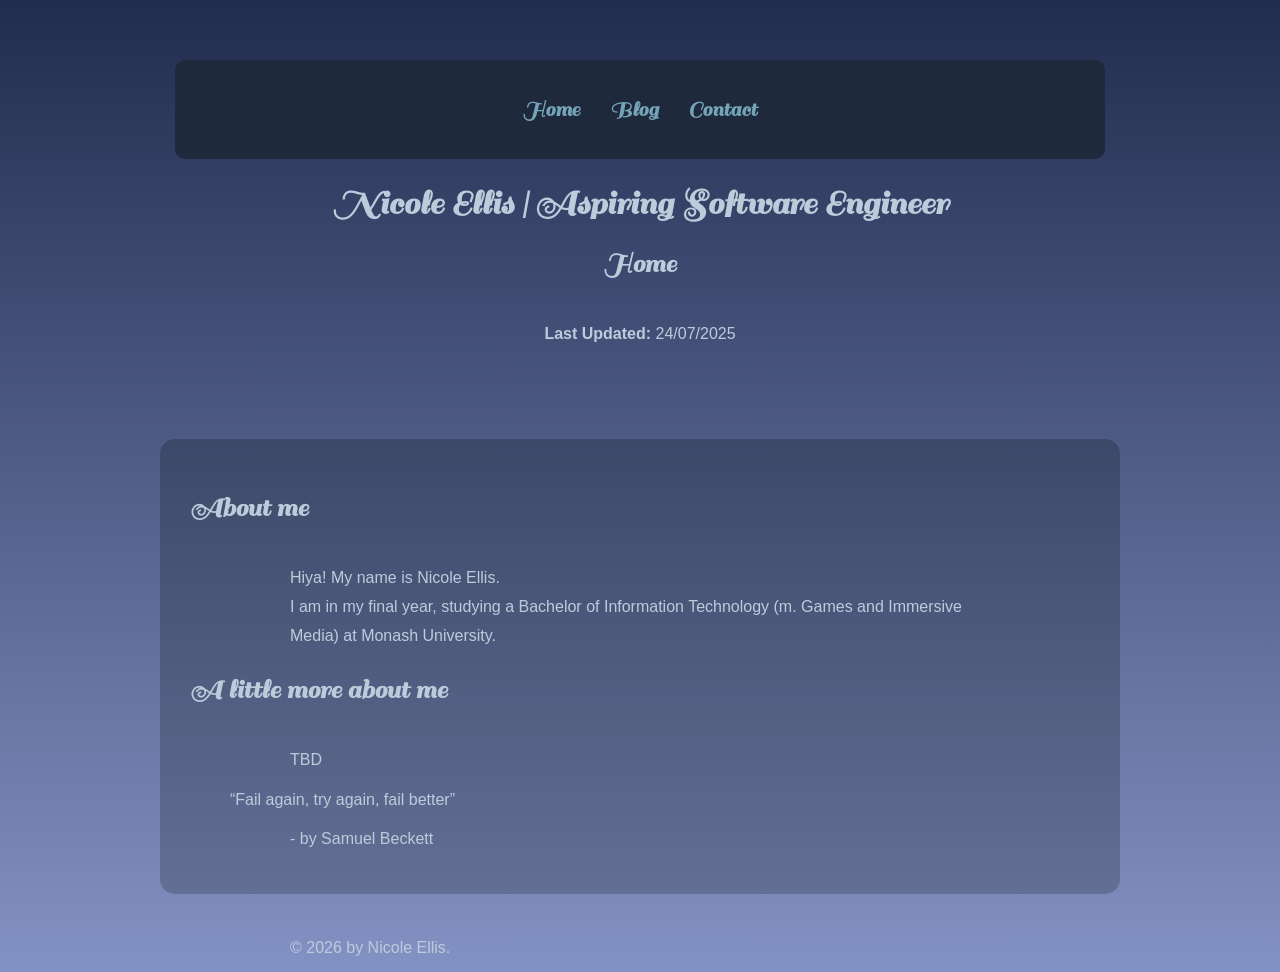
==== index.html @ 8e7d0d91 "Added new fonts and styling" ====
<!DOCTYPE html>
<html lang="en">
<head>
   <meta charset="utf-8">
   <meta name="viewport" 
         content="width=device-width, initial-scale=1.0">
   <title>Nicole Ellis | Aspiring Software Engineer</title>

   <link rel="stylesheet" href="style.css">
</head>
<body>
   <!--- GLOBAL HEADER -->
   <header>
      <nav>
         <ul>
            <li><a href="index.html">Home</a></li>
            <li><a href="blog.html">Blog</a></li>
            <li><a href="contact.html">Contact</a></li>
         </ul>
      </nav>
      <hgroup>
         <h1>Nicole Ellis | Aspiring Software Engineer</h1>
         <h2>Home</h2>
         <p><b>Last Updated:</b>&nbsp<time datetime=2025-07-24>24/07/2025</time></p>
      </hgroup>
   </header>

   <!--- MAIN -->
   <main class="container">
      <h2>About me</h2>
      <p>
         Hiya! My name is Nicole Ellis. </br> 
         
         I am in my final year, studying a Bachelor of Information Technology (m. Games and Immersive Media) at Monash University.
      </p>

      <h2>A little more about me</h2>
      <p>
         TBD
      </p>
   
      <blockquote>
         <q>Fail again, try again, fail better</q>
      </blockquote>
         <p>- by Samuel Beckett</p>
   </main>

      <!--- GLOBAL FOOTER -->
      <footer>
         <p>© 2026 by Nicole Ellis.</p>
      </footer>
   
</body>
</html>
---- style.css ----
/* ========================
   FONTS
======================== */
    @font-face {
        font-family: 'Sail';
        src: url('fonts/Sail-Regular.otf');
    }

/* ========================
   BASIC STYLING
======================== */
    body {
        margin: 0;
        font-family: 'Arial', sans-serif;
        background: linear-gradient(180deg,#212c4e, #8392c4);
        color: #bdccdb;
    }

    h1, h2, nav {
        font-family: 'Sail', sans-serif;
    }
  
/* ========================
   NAVIGATION
======================== */
  nav {
    font-size: 22px;
    background-color: #1e293b;
    padding: 15px;
    border-radius: 10px;
    margin: 20px auto;
    max-width: 900px;
  }
  
  nav ul {
    list-style: none;
    display: flex;
    gap: 30px;
    justify-content: center;
    padding: 0;
  }
  
  nav a {
    text-decoration: none;
    color: #75a4b8;
    transition: 0.3s;
    font-weight: bold;
  }
  
  nav a:hover {
    color: #fcb7f8;
  }
  
/* ========================
   HEADER
======================== */
  header {
    text-align: center;
    padding: 40px 20px;
  }
  
  h1 {
    font-size: 36px;
    margin-bottom: 10px;
  }

  h2 {
    font-size: 28px;
    margin-bottom: 40px;
  }

  h3 {
    font-size: 22px;
    margin-bottom: 25px;
  }
  
/* ========================
   MAIN CONTENT
======================== */
  main {
    max-width: 800px;
    margin: auto;
    padding: 20px;
  }

  p {
    line-height: 1.8;
    max-width: 700px;
    margin: 10px auto;
  }

  .container {
    background-color: rgba(0, 0, 0, 0.2);
    padding: 30px;
    border-radius: 15px;
    max-width: 900px;
    margin: 40px auto;
  }

  section {
    margin-bottom: 50px
  }
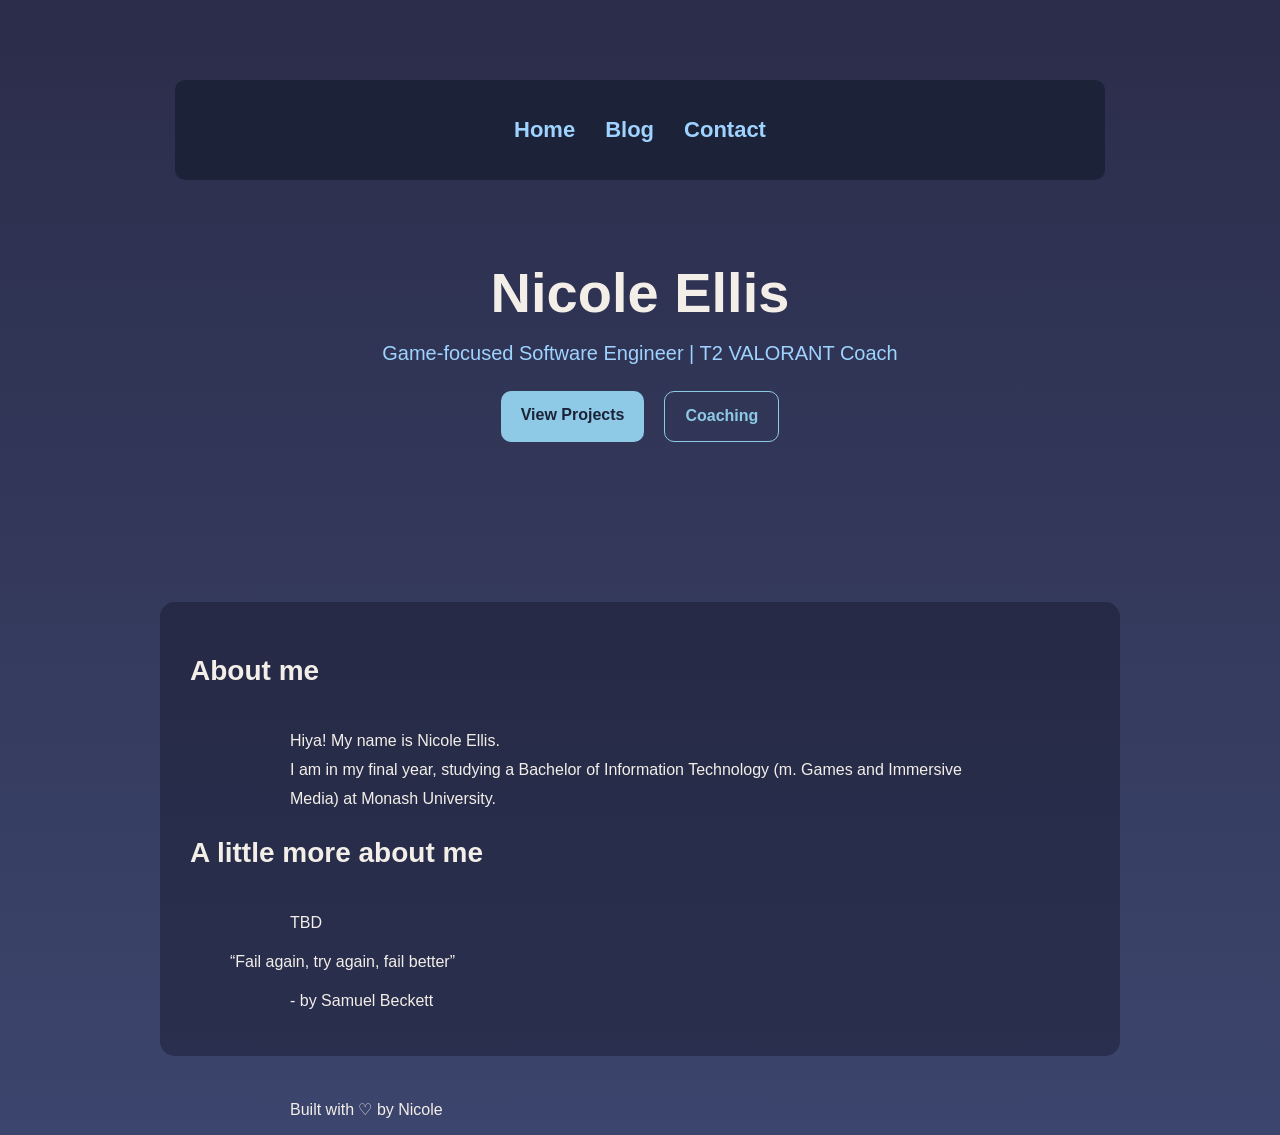
==== commit eee3da0c: "Changed fonts and colours and footer" ====
--- a/index.html
+++ b/index.html
@@ -11,6 +11,7 @@
 <body>
    <!--- GLOBAL HEADER -->
    <header>
+
       <nav>
          <ul>
             <li><a href="index.html">Home</a></li>
@@ -18,11 +19,21 @@
             <li><a href="contact.html">Contact</a></li>
          </ul>
       </nav>
-      <hgroup>
-         <h1>Nicole Ellis | Aspiring Software Engineer</h1>
-         <h2>Home</h2>
-         <p><b>Last Updated:</b>&nbsp<time datetime=2025-07-24>24/07/2025</time></p>
-      </hgroup>
+
+      <section class="hero">
+         <h1>Nicole Ellis</h1>
+
+         <p class="subtitle">
+            Game-focused Software Engineer | T2 VALORANT Coach
+         </p>
+
+         <p class="hero-buttons">
+            <a href="#projects" class="btn">View Projects</a>
+            <a href="#coaching" class="btn secondary">Coaching</a>
+         </div>
+         </p>
+      </section>
+
    </header>
 
    <!--- MAIN -->
@@ -43,11 +54,13 @@
          <q>Fail again, try again, fail better</q>
       </blockquote>
          <p>- by Samuel Beckett</p>
+
+      <div class="player"></div>
    </main>
 
       <!--- GLOBAL FOOTER -->
       <footer>
-         <p>© 2026 by Nicole Ellis.</p>
+         <p>Built with ♡ by Nicole</p>
       </footer>
    
 </body>
--- a/style.css
+++ b/style.css
@@ -6,29 +6,54 @@
         src: url('fonts/Sail-Regular.otf');
     }
 
+    @font-face {
+        font-family: 'Pigeon';
+        src: url('fonts/Pigeon.otf');
+    }
+
+    @font-face {
+        font-family: 'Justus-Oldstyle';
+        src: url('fonts/Justus-Oldstyle.ttf');
+    }
+
+    @font-face {
+        font-family: 'Niconne-Regular';
+        src: url('fonts/Niconne-Regular.ttf');
+    }
+
+      @font-face {
+      font-family: 'Flaviotte';
+      src: url('fonts/Flaviotte.ttf');
+    }
+
 /* ========================
    BASIC STYLING
 ======================== */
     body {
         margin: 0;
-        font-family: 'Arial', sans-serif;
-        background: linear-gradient(180deg,#212c4e, #8392c4);
-        color: #bdccdb;
-    }
-
-    h1, h2, nav {
-        font-family: 'Sail', sans-serif;
-    }
+        font-family: 'Justus-Oldstyle', sans-serif;
+        background: linear-gradient(180deg, #2b2d4a 0%, #3c456d 100%);
+        color: #f3eee8;   
+    }
+
+    h1, h3, nav {
+        font-family: 'Flaviotte', sans-serif;
+        color: #f3eee8;
+    }
+
+    section h2 {
+  color: #ffddb0;
+    } 
   
 /* ========================
    NAVIGATION
 ======================== */
   nav {
     font-size: 22px;
-    background-color: #1e293b;
+    background-color: #1c2238;
     padding: 15px;
     border-radius: 10px;
-    margin: 20px auto;
+    margin: 40px auto;
     max-width: 900px;
   }
   
@@ -42,13 +67,13 @@
   
   nav a {
     text-decoration: none;
-    color: #75a4b8;
-    transition: 0.3s;
+    color: #9fd3ff;
+    transition: color 0.3s ease;
     font-weight: bold;
   }
   
   nav a:hover {
-    color: #fcb7f8;
+    color: #d89a5b;
   }
   
 /* ========================
@@ -90,7 +115,7 @@
   }
 
   .container {
-    background-color: rgba(0, 0, 0, 0.2);
+    background-color: rgba(20, 24, 43, 0.45);
     padding: 30px;
     border-radius: 15px;
     max-width: 900px;
@@ -99,4 +124,120 @@
 
   section {
     margin-bottom: 50px
-  }+  }
+
+/* ========================
+   ANIMATION
+======================== */
+.player {
+  position: fixed;
+  bottom: 20px;
+  left: 20px;
+  width: 64px;
+  height: 128px;
+
+  background-image: url("images/pixilart-sprite_4.png");
+  background-repeat: no-repeat;
+  background-position: 0 0;
+  background-size: 384px 128px;
+
+  image-rendering: pixelated;
+  z-index: 10;
+
+  animation: walk 0.8s steps(6) infinite;
+}
+
+@keyframes walk {
+  from {
+    background-position: 0 0;
+  }
+  to {
+    background-position: -384px 0;
+  }
+}
+
+
+.player {
+  animation:
+    walk 0.8s steps(6) infinite,
+    move 10s linear infinite;
+}
+
+@keyframes move {
+  0% { left: 0%; }
+  100% { left: 100%; }
+}
+
+@keyframes move {
+  0% {
+    left: 0%;
+    transform: scaleX(1);
+  }
+  50% {
+    left: 80%;
+    transform: scaleX(1);
+  }
+  51% {
+    transform: scaleX(-1);
+  }
+  100% {
+    left: 0%;
+    transform: scaleX(-1);
+  }
+}
+
+/* ========================
+   BUTTONS
+======================== */
+
+.hero {
+  text-align: center;
+  margin-top: 80px;
+  margin-bottom: 80px;
+  padding: 0 20px;
+}
+
+.hero h1 {
+  font-size: 56px;
+  margin-bottom: 10px;
+}
+
+.subtitle {
+  font-size: 20px;
+  color: #9fd3ff;
+  margin-bottom: 20px;
+}
+
+.description {
+  max-width: 600px;
+  margin: 0 auto 30px;
+  color: #c9d1e6;
+  line-height: 1.6;
+}
+
+.hero-buttons {
+  display: flex;
+  justify-content: center;
+  gap: 20px;
+}
+
+.btn {
+  padding: 10px 20px;
+  border-radius: 10px;
+  background-color: #8ecae6;
+  color: #1c2238;
+  text-decoration: none;
+  font-weight: bold;
+  transition: transform 0.2s ease, background-color 0.2s ease;
+}
+
+.btn:hover {
+  transform: translateY(-2px);
+  background-color: #d89a5b;
+}
+
+.btn.secondary {
+  background-color: transparent;
+  border: 1px solid #8ecae6;
+  color: #8ecae6;
+}
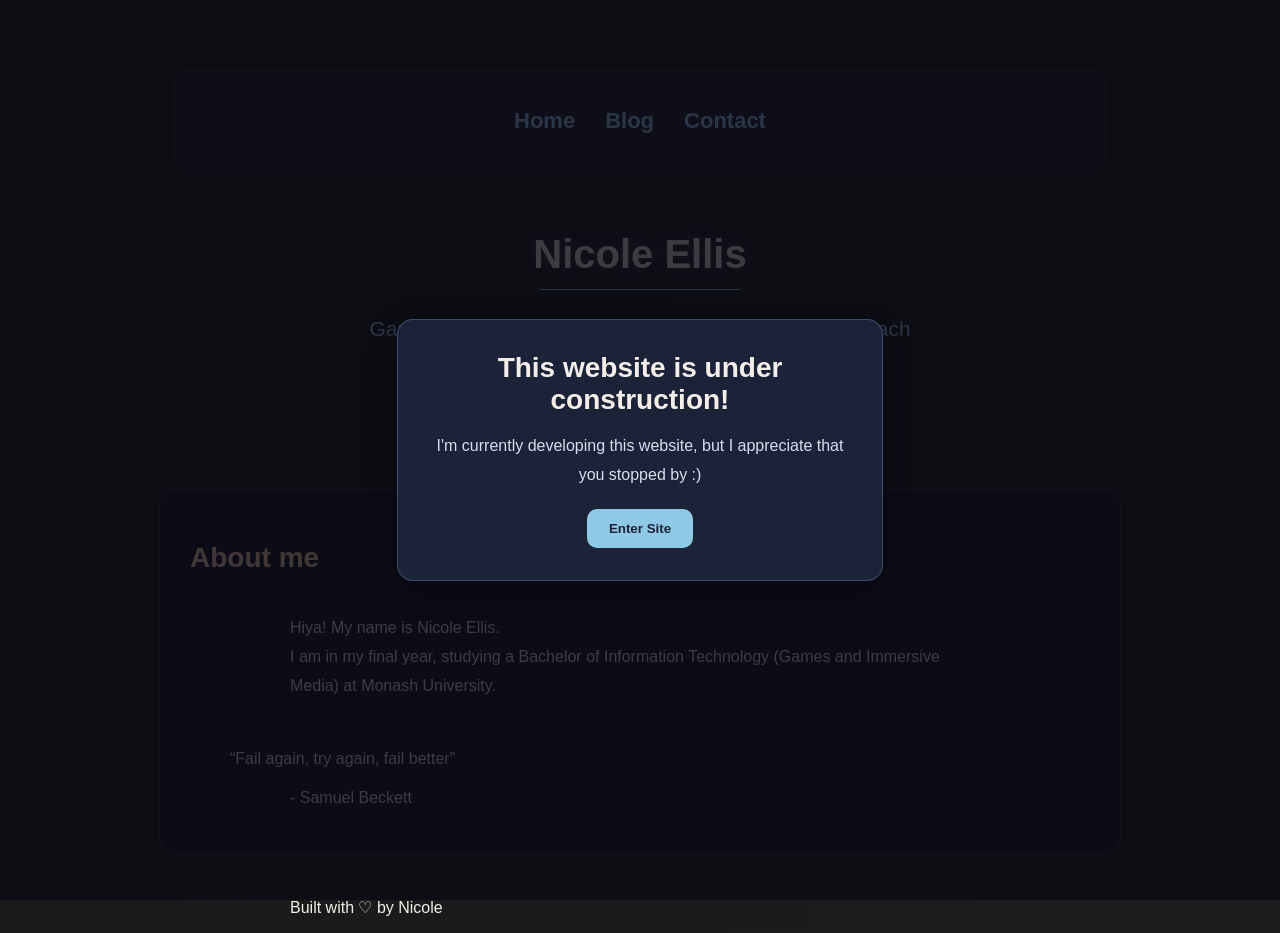
==== commit 32b4494e: "Added under construction button and improved colour scheme and some UI elements" ====
--- a/index.html
+++ b/index.html
@@ -2,16 +2,12 @@
 <html lang="en">
 <head>
    <meta charset="utf-8">
-   <meta name="viewport" 
-         content="width=device-width, initial-scale=1.0">
+   <meta name="viewport" content="width=device-width, initial-scale=1.0">
    <title>Nicole Ellis | Aspiring Software Engineer</title>
-
    <link rel="stylesheet" href="style.css">
 </head>
 <body>
-   <!--- GLOBAL HEADER -->
    <header>
-
       <nav>
          <ul>
             <li><a href="index.html">Home</a></li>
@@ -20,48 +16,50 @@
          </ul>
       </nav>
 
+      <div id="construction-modal" class="modal">
+         <div class="modal-content">
+            <h2>This website is under construction!</h2>
+            <p>I'm currently developing this website, but I appreciate that you stopped by :)</p>
+            <button id="close-modal">Enter Site</button>
+         </div>
+      </div>
+
       <section class="hero">
          <h1>Nicole Ellis</h1>
+         <div class="hero-line"></div>
 
          <p class="subtitle">
             Game-focused Software Engineer | T2 VALORANT Coach
          </p>
 
-         <p class="hero-buttons">
-            <a href="#projects" class="btn">View Projects</a>
-            <a href="#coaching" class="btn secondary">Coaching</a>
-         </div>
+<!--        <div class="hero-buttons">
+            <a href="#projects" class="btn btn-primary">View Projects</a>
+            <a href="#coaching" class="btn btn-secondary">Coaching</a>
+         </div> -->
+      </section>
+   </header>
+
+   <main class="container">
+      <section id="about">
+         <h2>About me</h2>
+         <p>
+            Hiya! My name is Nicole Ellis.<br>
+            I am in my final year, studying a Bachelor of Information Technology
+            (Games and Immersive Media) at Monash University.
          </p>
       </section>
-
-   </header>
-
-   <!--- MAIN -->
-   <main class="container">
-      <h2>About me</h2>
-      <p>
-         Hiya! My name is Nicole Ellis. </br> 
-         
-         I am in my final year, studying a Bachelor of Information Technology (m. Games and Immersive Media) at Monash University.
-      </p>
-
-      <h2>A little more about me</h2>
-      <p>
-         TBD
-      </p>
-   
       <blockquote>
          <q>Fail again, try again, fail better</q>
       </blockquote>
-         <p>- by Samuel Beckett</p>
+      <p>- Samuel Beckett</p>
 
       <div class="player"></div>
    </main>
 
-      <!--- GLOBAL FOOTER -->
-      <footer>
-         <p>Built with ♡ by Nicole</p>
-      </footer>
-   
+   <footer>
+      <p>Built with ♡ by Nicole</p>
+   </footer>
+
+   <script src="script.js"></script>
 </body>
 </html>
--- a/style.css
+++ b/style.css
@@ -29,11 +29,19 @@
 /* ========================
    BASIC STYLING
 ======================== */
-    body {
-        margin: 0;
-        font-family: 'Justus-Oldstyle', sans-serif;
-        background: linear-gradient(180deg, #2b2d4a 0%, #3c456d 100%);
-        color: #f3eee8;   
+  body {
+    margin: 0;
+    font-family: 'Justus-Oldstyle', sans-serif;
+    background: linear-gradient(270deg, #0e0d0d, #1d1e1f, #1a1a1b);
+    background-size: 400% 400%;
+    animation: gradientShift 12s ease infinite;
+    color: #f3eee8;
+    }
+
+  @keyframes gradientShift {
+    0% { background-position: 0% 50%; }
+    50% { background-position: 100% 50%; }
+    100% { background-position: 0% 50%; } 
     }
 
     h1, h3, nav {
@@ -50,12 +58,14 @@
 ======================== */
   nav {
     font-size: 22px;
-    background-color: #1c2238;
+    background-color: rgba(28, 34, 56, 0.7);
     padding: 15px;
-    border-radius: 10px;
-    margin: 40px auto;
+    border-radius: 12px;
+    margin: 30px auto;
     max-width: 900px;
-  }
+    backdrop-filter: blur(6px);
+    border: 1px solid rgba(159, 211, 255, 0.1);
+    }
   
   nav ul {
     list-style: none;
@@ -192,52 +202,136 @@
 
 .hero {
   text-align: center;
-  margin-top: 80px;
-  margin-bottom: 80px;
+  margin-top: 60px;
+  margin-bottom: 60px;
   padding: 0 20px;
 }
 
 .hero h1 {
-  font-size: 56px;
+  font-size: 40px;
+  margin-bottom: 12px;
+  text-shadow: 0 0 20px rgba(159, 211, 255, 0.25);
+}
+
+.hero-line {
+  width: 200px;
+  height: 1px;
+  background: #9fd3ff;
+  margin: 12px auto 20px;
+  border-radius: 2px;
+}
+
+.container {
+  background-color: rgba(20, 24, 43, 0.6);
+  backdrop-filter: blur(6px);
+  padding: 30px;
+  border-radius: 16px;
+  max-width: 900px;
+  margin: 40px auto;
+  border: 1px solid rgba(159, 211, 255, 0.15);
+}
+
+.subtitle {
+  font-size: 21px;
+  color: #9fd3ff;
   margin-bottom: 10px;
 }
 
-.subtitle {
-  font-size: 20px;
-  color: #9fd3ff;
-  margin-bottom: 20px;
-}
-
-.description {
-  max-width: 600px;
-  margin: 0 auto 30px;
-  color: #c9d1e6;
-  line-height: 1.6;
-}
-
-.hero-buttons {
-  display: flex;
+.btn {
+  display: inline-flex;
   justify-content: center;
-  gap: 20px;
-}
-
-.btn {
-  padding: 10px 20px;
+  align-items: center;
+  min-width: 160px;
+  height: 48px;
+  padding: 0 24px;
   border-radius: 10px;
+  text-decoration: none;
+  font-weight: bold;
+  transition: transform 0.15s ease, box-shadow 0.15s ease;
+  box-sizing: border-box;
+}
+
+.btn-primary {
   background-color: #8ecae6;
   color: #1c2238;
-  text-decoration: none;
-  font-weight: bold;
-  transition: transform 0.2s ease, background-color 0.2s ease;
-}
-
-.btn:hover {
+  border: 1px solid #8ecae6;
+}
+
+.btn-primary:hover {
   transform: translateY(-2px);
   background-color: #d89a5b;
-}
-
-.btn.secondary {
+  border-color: #d89a5b;
+  color: #1c2238;
+}
+
+.btn-secondary {
   background-color: transparent;
   border: 1px solid #8ecae6;
   color: #8ecae6;
+}
+
+.btn-secondary:hover {
+  transform: translateY(-2px);
+  background-color: #8ecae6;
+  color: #1c2238;
+}
+
+.btn:hover {
+  transform: translateY(-3px) scale(1.02);
+  box-shadow: 0 8px 20px rgba(0, 0, 0, 0.35);
+}
+
+/* ========================
+   MODAL
+======================== */
+.modal {
+  position: fixed;
+  top: 0;
+  left: 0;
+  width: 100%;
+  height: 100%;
+  background: rgba(10, 10, 18, 0.78);
+  display: flex;
+  justify-content: center;
+  align-items: center;
+  z-index: 999;
+}
+
+.modal-content {
+  background: #1c2238;
+  color: #f3eee8;
+  padding: 32px;
+  border-radius: 16px;
+  width: 90%;
+  max-width: 420px;
+  text-align: center;
+  box-shadow: 0 12px 30px rgba(0, 0, 0, 0.35);
+  border: 1px solid rgba(159, 211, 255, 0.25);
+}
+
+.modal-content h2 {
+  margin-top: 0;
+  margin-bottom: 16px;
+  color: #f3eee8;
+}
+
+.modal-content p {
+  margin-bottom: 20px;
+  color: #d7deee;
+}
+
+.modal-content button {
+  background-color: #8ecae6;
+  color: #1c2238;
+  border: none;
+  border-radius: 10px;
+  padding: 12px 22px;
+  font-weight: bold;
+  cursor: pointer;
+  transition: transform 0.2s ease, background-color 0.2s ease;
+}
+
+.modal-content button:hover {
+  transform: translateY(-2px);
+  background-color: #d89a5b;
 }
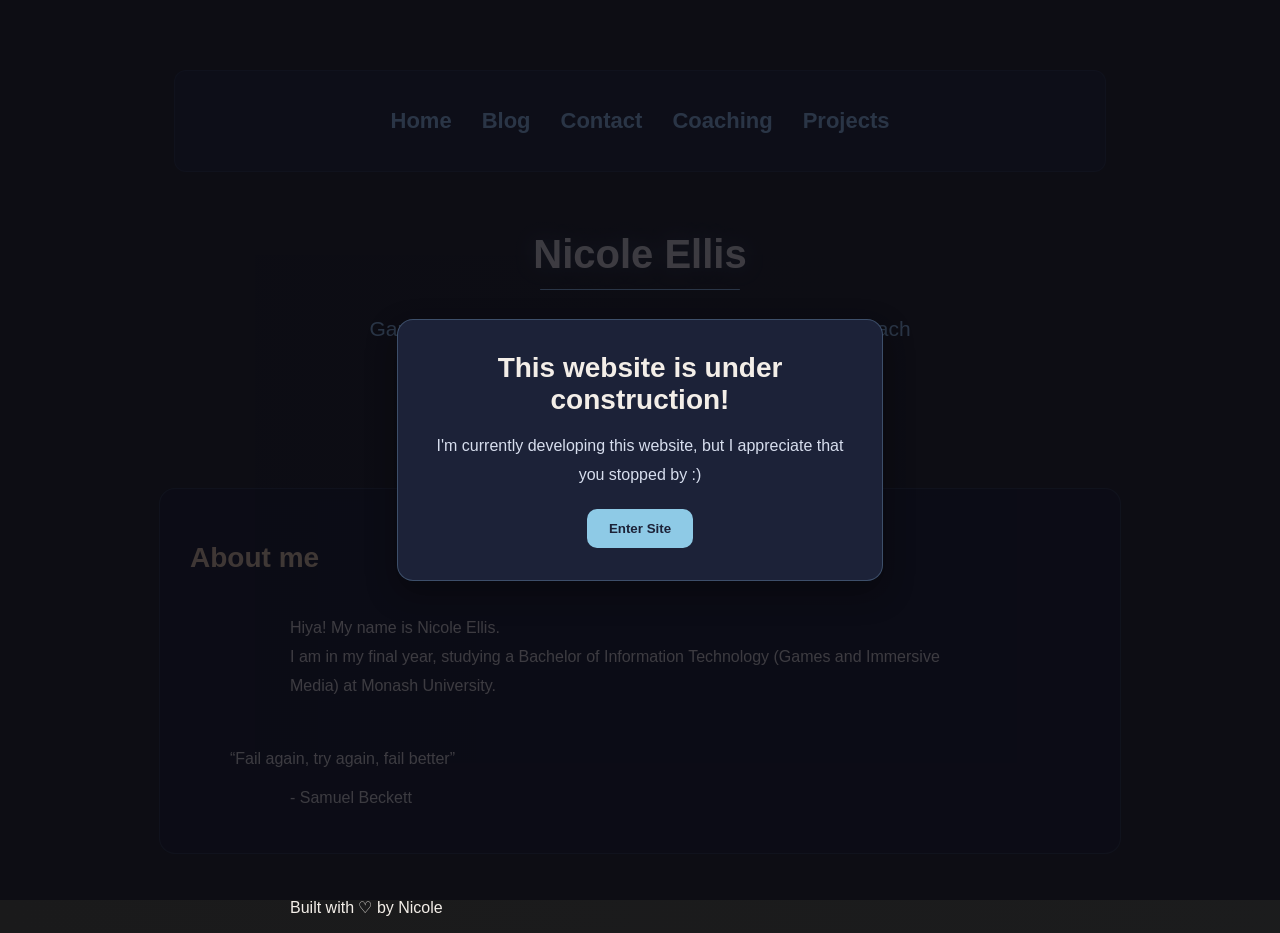
==== commit 3e375e57: "Added navigation for coaching and projects page, changed hyperlink colours" ====
--- a/index.html
+++ b/index.html
@@ -13,6 +13,8 @@
             <li><a href="index.html">Home</a></li>
             <li><a href="blog.html">Blog</a></li>
             <li><a href="contact.html">Contact</a></li>
+            <li><a href="coaching.html">Coaching</a></li>
+            <li><a href="projects.html">Projects</a></li>
          </ul>
       </nav>
 
--- a/style.css
+++ b/style.css
@@ -52,6 +52,14 @@
     section h2 {
   color: #ffddb0;
     } 
+
+    a:link {
+      color:#9fd3ff
+    }
+
+    a:visited {
+      color:#d89a5b
+    }
   
 /* ========================
    NAVIGATION
